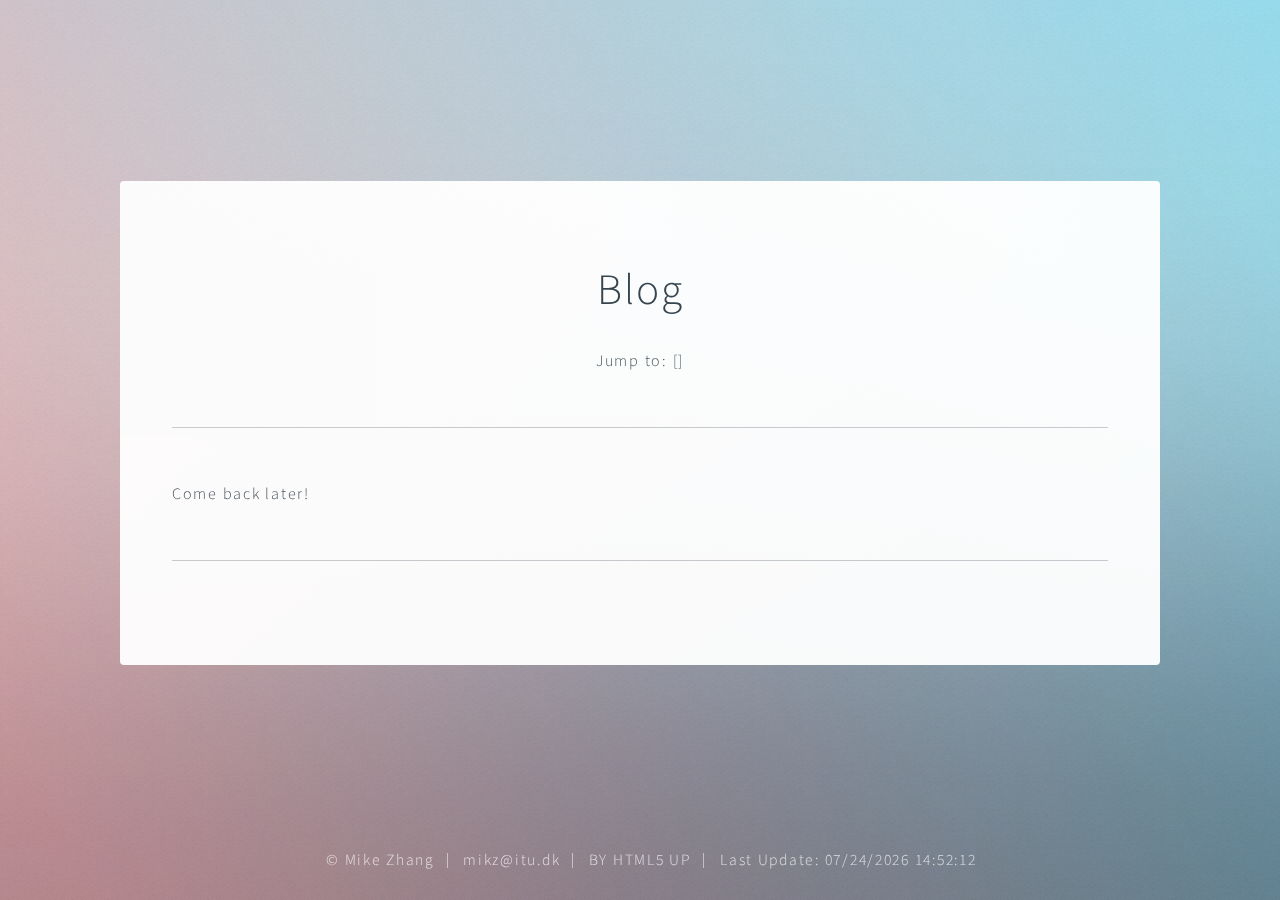
==== blog.html @ cd65cdf7 "Add blog tab" ====
<!DOCTYPE HTML>
<!--
	Identity by HTML5 UP
	html5up.net | @ajlkn
	Free for personal and commercial use under the CCA 3.0 license (html5up.net/license)
-->
<html>
<head>
    <title>Blog of Mike Zhang</title>
    <meta charset="utf-8"/>
    <meta name="viewport" content="width=device-width, initial-scale=1, user-scalable=no"/>
    <link rel="stylesheet" href="assets/css/blog.css"/>
</head>
<body class="is-preload">

<!-- Wrapper -->
<div id="wrapper">

    <!-- Main -->
    <section id="main">
        <header>
            <h1 style="font-size: 250%; letter-spacing: 2px;">Blog</h1>
        </header>

        <p>Jump to: [<a href="#test"><u></u></a>]
        </p>
        <hr>
        <h1 style="text-align:left" id="test"></h1>
        <p style="text-align:left;">
            Come back later!
        </p>

        <hr>
    </section>

    <!-- Footer -->
    <footer id="footer">
        <ul class="copyright">
            <li>&copy; Mike Zhang</li>
            <li>mikz@itu.dk</li>
            <li>BY <a href="http://html5up.net">HTML5 UP</a></li>
            <li>Last Update: <script type="text/javascript">document.write(document.lastModified)</script></li>
        </ul>
    </footer>

</div>

<!-- Scripts -->
<script>
				if ('addEventListener' in window) {
					window.addEventListener('load', function() { document.body.className = document.body.className.replace(/\bis-preload\b/, ''); });
					document.body.className += (navigator.userAgent.match(/(MSIE|rv:11\.0)/) ? ' is-ie' : '');
				}


</script>

</body>
</html>
---- assets/css/blog.css ----
@import url(fontawesome-all.min.css);
@import url("https://fonts.googleapis.com/css?family=Source+Sans+Pro:300");
@import url("https://fonts.googleapis.com/css?family=Black+Han+Sans:400");


/*
	Identity by HTML5 UP
	html5up.net | @ajlkn
	Free for personal and commercial use under the CCA 3.0 license (html5up.net/license)
*/


/* Icon (alt) */

	html, body, div, span, applet, object,
	iframe, h1, h2, h3, h4, h5, h6, p, blockquote,
	pre, a, abbr, acronym, address, big, cite,
	code, del, dfn, em, img, ins, kbd, q, s, samp,
	small, strike, strong, sub, sup, tt, var, b,
	u, i, center, dl, dt, dd, ol, ul, li, fieldset,
	form, label, legend, table, caption, tbody,
	tfoot, thead, tr, th, td, article, aside,
	canvas, details, embed, figure, figcaption,
	footer, header, hgroup, menu, nav, output, ruby,
	section, summary, time, mark, audio, video {
		margin: 0;
		padding: 0;
		border: 0;
		font-size: 100%;
		font: inherit;
		vertical-align: baseline;
	}

	article, aside, details, figcaption, figure,
	footer, header, hgroup, menu, nav, section {
		display: block;
	}

	body {
		line-height: 1;
	}

	ol, ul {
		list-style: none;
	}

	blockquote, q {
		quotes: none;
	}

		blockquote:before, blockquote:after, q:before, q:after {
			content: '';
			content: none;
		}

	table {
		border-collapse: collapse;
		border-spacing: 0;
	}

	body {
		-webkit-text-size-adjust: none;
	}

	mark {
		background-color: transparent;
		color: inherit;
	}

	input::-moz-focus-inner {
		border: 0;
		padding: 0;
	}

	input, select, textarea {
		-moz-appearance: none;
		-webkit-appearance: none;
		-ms-appearance: none;
		appearance: none;
	}

/* Basic */

	@media screen and (max-width: 480px) {

		html, body {
			min-width: 320px;
		}

	}

	html {
		box-sizing: border-box;
	}

	*, *:before, *:after {
		box-sizing: inherit;
	}

	body.is-preload *, body.is-preload *:before, body.is-preload *:after {
		-moz-animation: none !important;
		-webkit-animation: none !important;
		-ms-animation: none !important;
		animation: none !important;
		-moz-transition: none !important;
		-webkit-transition: none !important;
		-ms-transition: none !important;
		transition: none !important;
	}

	html {
		height: 100%;
	}

	body {
		height: 100%;
		background-color: #ffffff;
		background-image: url("images/overlay.png"), -moz-linear-gradient(60deg, rgba(255, 165, 150, 0.5) 5%, rgba(0, 228, 255, 0.35)), url("../../images/bg.jpg");
		background-image: url("images/overlay.png"), -webkit-linear-gradient(60deg, rgba(255, 165, 150, 0.5) 5%, rgba(0, 228, 255, 0.35)), url("../../images/bg.jpg");
		background-image: url("images/overlay.png"), -ms-linear-gradient(60deg, rgba(255, 165, 150, 0.5) 5%, rgba(0, 228, 255, 0.35)), url("../../images/bg.jpg");
		background-image: url("images/overlay.png"), linear-gradient(60deg, rgba(255, 165, 150, 0.5) 5%, rgba(0, 228, 255, 0.35)), url("../../images/bg.jpg");
		background-repeat: repeat,			no-repeat,			no-repeat;
		background-size: 100px 100px, cover,				cover;
		background-position: top left,		center center,		bottom center;
		background-attachment: fixed,			fixed,				fixed;
	}

		body:after {
			content: '';
			display: block;
			position: fixed;
			top: 0;
			left: 0;
			width: 100%;
			height: inherit;
			opacity: 0;
			z-index: 1;
			background-color: #ffffff;
			background-image: url("images/overlay.png"), -moz-linear-gradient(60deg, rgba(255, 165, 150, 0.5) 5%, rgba(0, 228, 255, 0.35));
			background-image: url("images/overlay.png"), -webkit-linear-gradient(60deg, rgba(255, 165, 150, 0.5) 5%, rgba(0, 228, 255, 0.35));
			background-image: url("images/overlay.png"), -ms-linear-gradient(60deg, rgba(255, 165, 150, 0.5) 5%, rgba(0, 228, 255, 0.35));
			background-image: url("images/overlay.png"), linear-gradient(60deg, rgba(255, 165, 150, 0.5) 5%, rgba(0, 228, 255, 0.35));
			background-repeat: repeat,			no-repeat;
			background-size: 100px 100px, cover;
			background-position: top left,		center center;
			-moz-transition: opacity 1.75s ease-out;
			-webkit-transition: opacity 1.75s ease-out;
			-ms-transition: opacity 1.75s ease-out;
			transition: opacity 1.75s ease-out;
		}

		body.is-preload:after {
			opacity: 1;
		}

/* Type */

	body, input, select, textarea {
		color: #414f57;
		font-family: "Source Sans Pro", Helvetica, serif;
		font-size: 15pt;
		font-weight: 300;
		line-height: 1.75;
		letter-spacing: 0.1em;
	}

		@media screen and (max-width: 1680px) {

			body, input, select, textarea {
				font-size: 13pt;
			}

		}

		@media screen and (max-width: 480px) {

			body, input, select, textarea {
				font-size: 11pt;
				line-height: 1.75;
			}

		}

	a {
		-moz-transition: color 0.2s ease, border-color 0.2s ease;
		-webkit-transition: color 0.2s ease, border-color 0.2s ease;
		-ms-transition: color 0.2s ease, border-color 0.2s ease;
		transition: color 0.2s ease, border-color 0.2s ease;
		color: inherit;
		text-decoration: none;
	}

		a:before {
			-moz-transition: color 0.2s ease, text-shadow 0.2s ease;
			-webkit-transition: color 0.2s ease, text-shadow 0.2s ease;
			-ms-transition: color 0.2s ease, text-shadow 0.2s ease;
			transition: color 0.2s ease, text-shadow 0.2s ease;
		}

		a:hover {
			color: #ff7496;
		}

	strong, b {
		color: #313f47;
	}

	em, i {
		font-style: italic;
	}

	p {
		margin: 0 0 1.5em 0;
		font-size: 16px;
	}

	h1, h2, h3, h4, h5, h6 {
		color: #313f47;
		line-height: 1.5;
		margin: 0 0 0.75em 0;
	}

		h1 a, h2 a, h3 a, h4 a, h5 a, h6 a {
			color: inherit;
			text-decoration: none;
		}

	h1 {
		font-size: 1.85em;
		letter-spacing: 0.22em;
		margin: 0 0 0.525em 0;
	}

	h2 {
		font-size: 1em;
	}

	h3 {
		font-size: 1em;
	}

	h4 {
		font-size: 1em;
	}

	h5 {
		font-size: 1em;
	}

	h6 {
		font-size: 1em;
	}

	@media screen and (max-width: 480px) {

		h1 {
			font-size: 1.65em;
		}

	}

	sub {
		font-size: 0.8em;
		position: relative;
		top: 0.5em;
	}

	sup {
		font-size: 0.8em;
		position: relative;
		top: -0.5em;
	}

	hr {
		border: 0;
		border-bottom: solid 1px #c8cccf;
		margin: 3em 0;
	}

/* Form */

	form {
		margin: 0 0 1.5em 0;
	}

		form > :last-child {
			margin-bottom: 0;
		}

		form > .fields {
			display: -moz-flex;
			display: -webkit-flex;
			display: -ms-flex;
			display: flex;
			-moz-flex-wrap: wrap;
			-webkit-flex-wrap: wrap;
			-ms-flex-wrap: wrap;
			flex-wrap: wrap;
			width: calc(100% + 2.25em);
			margin: -1.125em 0 1.5em -1.125em;
		}

			form > .fields > .field {
				-moz-flex-grow: 0;
				-webkit-flex-grow: 0;
				-ms-flex-grow: 0;
				flex-grow: 0;
				-moz-flex-shrink: 0;
				-webkit-flex-shrink: 0;
				-ms-flex-shrink: 0;
				flex-shrink: 0;
				padding: 1.125em 0 0 1.125em;
				width: calc(100% - 1.125em);
			}

				form > .fields > .field.half {
					width: calc(50% - 0.5625em);
				}

				form > .fields > .field.third {
					width: calc(100%/3 - 0.375em);
				}

				form > .fields > .field.quarter {
					width: calc(25% - 0.28125em);
				}

		@media screen and (max-width: 480px) {

			form > .fields {
				width: calc(100% + 2.25em);
				margin: -1.125em 0 1.5em -1.125em;
			}

				form > .fields > .field {
					padding: 1.125em 0 0 1.125em;
					width: calc(100% - 1.125em);
				}

					form > .fields > .field.half {
						width: calc(100% - 1.125em);
					}

					form > .fields > .field.third {
						width: calc(100% - 1.125em);
					}

					form > .fields > .field.quarter {
						width: calc(100% - 1.125em);
					}

		}

	label {
		color: #313f47;
		display: block;
		font-size: 0.9em;
		margin: 0 0 0.75em 0;
	}

	input[type="text"],
	input[type="password"],
	input[type="email"],
	input[type="tel"],
	select,
	textarea {
		-moz-appearance: none;
		-webkit-appearance: none;
		-ms-appearance: none;
		appearance: none;
		border-radius: 4px;
		border: solid 1px #c8cccf;
		color: inherit;
		display: block;
		outline: 0;
		padding: 0 1em;
		text-decoration: none;
		width: 100%;
	}

		input[type="text"]:invalid,
		input[type="password"]:invalid,
		input[type="email"]:invalid,
		input[type="tel"]:invalid,
		select:invalid,
		textarea:invalid {
			box-shadow: none;
		}

		input[type="text"]:focus,
		input[type="password"]:focus,
		input[type="email"]:focus,
		input[type="tel"]:focus,
		select:focus,
		textarea:focus {
			border-color: #ff7496;
		}

	select {
		background-image: url("data:image/svg+xml;charset=utf8,%3Csvg xmlns='http://www.w3.org/2000/svg' width='40' height='40' preserveAspectRatio='none' viewBox='0 0 40 40'%3E%3Cpath d='M9.4,12.3l10.4,10.4l10.4-10.4c0.2-0.2,0.5-0.4,0.9-0.4c0.3,0,0.6,0.1,0.9,0.4l3.3,3.3c0.2,0.2,0.4,0.5,0.4,0.9 c0,0.4-0.1,0.6-0.4,0.9L20.7,31.9c-0.2,0.2-0.5,0.4-0.9,0.4c-0.3,0-0.6-0.1-0.9-0.4L4.3,17.3c-0.2-0.2-0.4-0.5-0.4-0.9 c0-0.4,0.1-0.6,0.4-0.9l3.3-3.3c0.2-0.2,0.5-0.4,0.9-0.4S9.1,12.1,9.4,12.3z' fill='%23c8cccf' /%3E%3C/svg%3E");
		background-size: 1.25rem;
		background-repeat: no-repeat;
		background-position: calc(100% - 1rem) center;
		height: 2.75em;
		padding-right: 2.75em;
		text-overflow: ellipsis;
	}

		select option {
			color: #313f47;
			background: #ffffff;
		}

		select:focus::-ms-value {
			background-color: transparent;
		}

		select::-ms-expand {
			display: none;
		}

	input[type="text"],
	input[type="password"],
	input[type="email"],
	select {
		height: 2.75em;
	}

	textarea {
		padding: 0.75em 1em;
	}

	input[type="checkbox"],
	input[type="radio"] {
		-moz-appearance: none;
		-webkit-appearance: none;
		-ms-appearance: none;
		appearance: none;
		display: block;
		float: left;
		margin-right: -2em;
		opacity: 0;
		width: 1em;
		z-index: -1;
	}

		input[type="checkbox"] + label,
		input[type="radio"] + label {
			text-decoration: none;
			color: #414f57;
			cursor: pointer;
			display: inline-block;
			font-size: 1em;
			font-weight: 300;
			padding-left: 2.4em;
			padding-right: 0.75em;
			position: relative;
		}

			input[type="checkbox"] + label:before,
			input[type="radio"] + label:before {
				-moz-osx-font-smoothing: grayscale;
				-webkit-font-smoothing: antialiased;
				display: inline-block;
				font-style: normal;
				font-variant: normal;
				text-rendering: auto;
				line-height: 1;
				text-transform: none !important;
				font-family: 'Font Awesome 5 Free';
				font-weight: 900;
			}

			input[type="checkbox"] + label:before,
			input[type="radio"] + label:before {
				border-radius: 4px;
				border: solid 1px #c8cccf;
				content: '';
				display: inline-block;
				font-size: 0.8em;
				height: 2.0625em;
				left: 0;
				line-height: 2.0625em;
				position: absolute;
				text-align: center;
				top: 0.15em;
				width: 2.0625em;
			}

		input[type="checkbox"]:checked + label:before,
		input[type="radio"]:checked + label:before {
			color: #ff7496;
			content: '\f00c';
		}

		input[type="checkbox"]:focus + label:before,
		input[type="radio"]:focus + label:before {
			border-color: #ff7496;
		}

	input[type="checkbox"] + label:before {
		border-radius: 4px;
	}

	input[type="radio"] + label:before {
		border-radius: 100%;
	}

	::-webkit-input-placeholder {
		color: #616f77 !important;
		opacity: 1.0;
	}

	:-moz-placeholder {
		color: #616f77 !important;
		opacity: 1.0;
	}

	::-moz-placeholder {
		color: #616f77 !important;
		opacity: 1.0;
	}

	:-ms-input-placeholder {
		color: #616f77 !important;
		opacity: 1.0;
	}

/* Icon */

	.icon {
		text-decoration: none;
		position: relative;
		border-bottom: none;
	}

		.icon:before {
			-moz-osx-font-smoothing: grayscale;
			-webkit-font-smoothing: antialiased;
			display: inline-block;
			font-style: normal;
			font-variant: normal;
			text-rendering: auto;
			line-height: 1;
			text-transform: none !important;
			font-family: 'Font Awesome 5 Free';
			font-weight: 400;
		}

		.icon > .label {
			display: none;
		}

		.icon:before {
			line-height: inherit;
		}

		.icon.solid:before {
			font-weight: 900;
		}

		.icon.brands:before {
			font-family: 'Font Awesome 5 Brands';
		}

/* List */

	ol {
		list-style: decimal;
		margin: 0 0 1.5em 0;
		padding-left: 1.25em;
	}

		ol li {
			padding-left: 0.25em;
		}

	ul {
		list-style: disc;
		margin: 0 0 1.5em 0;
		padding-left: 1em;
	}

		ul li {
			padding-left: 0.5em;
		}

		ul.alt {
			list-style: none;
			padding-left: 0;
		}

			ul.alt li {
				border-top: solid 1px #c8cccf;
				padding: 0.5em 0;
			}

				ul.alt li:first-child {
					border-top: 0;
					padding-top: 0;
				}

	dl {
		margin: 0 0 1.5em 0;
	}

		dl dt {
			display: block;
			margin: 0 0 0.75em 0;
		}

		dl dd {
			margin-left: 1.5em;
		}

/* Actions */

	ul.actions {
		display: -moz-flex;
		display: -webkit-flex;
		display: -ms-flex;
		display: flex;
		cursor: default;
		list-style: none;
		margin-left: -0.75em;
		padding-left: 0;
	}

		ul.actions li {
			padding: 0 0 0 0.75em;
			vertical-align: middle;
		}

		ul.actions.special {
			-moz-justify-content: center;
			-webkit-justify-content: center;
			-ms-justify-content: center;
			justify-content: center;
			width: 100%;
			margin-left: 0;
		}

			ul.actions.special li:first-child {
				padding-left: 0;
			}

		ul.actions.stacked {
			-moz-flex-direction: column;
			-webkit-flex-direction: column;
			-ms-flex-direction: column;
			flex-direction: column;
			margin-left: 0;
		}

			ul.actions.stacked li {
				padding: 0.975em 0 0 0;
			}

				ul.actions.stacked li:first-child {
					padding-top: 0;
				}

		ul.actions.fit {
			width: calc(100% + 0.75em);
		}

			ul.actions.fit li {
				-moz-flex-grow: 1;
				-webkit-flex-grow: 1;
				-ms-flex-grow: 1;
				flex-grow: 1;
				-moz-flex-shrink: 1;
				-webkit-flex-shrink: 1;
				-ms-flex-shrink: 1;
				flex-shrink: 1;
				width: 100%;
			}

				ul.actions.fit li > * {
					width: 100%;
				}

			ul.actions.fit.stacked {
				width: 100%;
			}

		@media screen and (max-width: 480px) {

			ul.actions:not(.fixed) {
				-moz-flex-direction: column;
				-webkit-flex-direction: column;
				-ms-flex-direction: column;
				flex-direction: column;
				margin-left: 0;
				width: 100% !important;
			}

				ul.actions:not(.fixed) li {
					-moz-flex-grow: 1;
					-webkit-flex-grow: 1;
					-ms-flex-grow: 1;
					flex-grow: 1;
					-moz-flex-shrink: 1;
					-webkit-flex-shrink: 1;
					-ms-flex-shrink: 1;
					flex-shrink: 1;
					padding: 0.75em 0 0 0;
					text-align: center;
					width: 100%;
				}

					ul.actions:not(.fixed) li > * {
						width: 100%;
					}

					ul.actions:not(.fixed) li:first-child {
						padding-top: 0;
					}

					ul.actions:not(.fixed) li input[type="submit"],
					ul.actions:not(.fixed) li input[type="reset"],
					ul.actions:not(.fixed) li input[type="button"],
					ul.actions:not(.fixed) li button,
					ul.actions:not(.fixed) li .button {
						width: 100%;
					}

						ul.actions:not(.fixed) li input[type="submit"].icon:before,
						ul.actions:not(.fixed) li input[type="reset"].icon:before,
						ul.actions:not(.fixed) li input[type="button"].icon:before,
						ul.actions:not(.fixed) li button.icon:before,
						ul.actions:not(.fixed) li .button.icon:before {
							margin-left: -0.5rem;
						}

		}

/* Icons */

	ul.icons {
		cursor: default;
		list-style: none;
		padding-left: 0;
		margin-top: 1em;

	}

		ul.icons li {
			display: inline-block;
			padding: 0.5em 0.5em;
		}

			ul.icons li a {
				text-decoration: none;
				position: relative;
				display: block;
				width: 2.5em;
				height: 2.5em;
				border-radius: 100%;
				border: solid 1px #c8cccf;
				line-height: 2.5em;
			}

				ul.icons li a:before {
					-moz-osx-font-smoothing: grayscale;
					-webkit-font-smoothing: antialiased;
					display: inline-block;
					font-style: normal;
					font-variant: normal;
					text-rendering: auto;
					line-height: 1;
					text-transform: none !important;
					font-family: 'Font Awesome 5 Free';
					font-weight: 10;
				}

				ul.icons li a:before {
					color: #ffffff;
					text-shadow: 1.25px 0px 0px #c8cccf, -1.25px 0px 0px #c8cccf, 0px 1.25px 0px #c8cccf, 0px -1.25px 0px #c8cccf;
					padding-left: 1.5px;
				}

				ul.icons li a:hover:before {
					text-shadow: 1.25px 0px 0px #ff7496, -1.25px 0px 0px #ff7496, 0px 1.25px 0px #ff7496, 0px -1.25px 0px #ff7496;
				}

				ul.icons li a:before {
					position: absolute;
					top: 0;
					left: 0;
					width: inherit;
					height: inherit;
					font-size: 1.5rem;
					line-height: inherit;
					text-align: center;
					text-indent: 0;
				}

				ul.icons li a:hover {
					border-color: #ff7496;
				}

		@media screen and (max-width: 480px) {

			ul.icons li a:before {
				font-size: 1.35rem;
			}

		}

/* Button */

	input[type="submit"],
	input[type="reset"],
	input[type="button"],
	button,
	.button {
		-moz-appearance: none;
		-webkit-appearance: none;
		-ms-appearance: none;
		appearance: none;
		-moz-transition: background-color 0.2s ease-in-out, border-color 0.2s ease-in-out, color 0.2s ease-in-out;
		-webkit-transition: background-color 0.2s ease-in-out, border-color 0.2s ease-in-out, color 0.2s ease-in-out;
		-ms-transition: background-color 0.2s ease-in-out, border-color 0.2s ease-in-out, color 0.2s ease-in-out;
		transition: background-color 0.2s ease-in-out, border-color 0.2s ease-in-out, color 0.2s ease-in-out;
		display: inline-block;
		height: 2.75em;
		line-height: 2.75em;
		padding: 0 1.5em;
		background-color: transparent;
		border-radius: 4px;
		border: solid 1px #c8cccf;
		color: #414f57 !important;
		cursor: pointer;
		text-align: center;
		text-decoration: none;
		white-space: nowrap;
	}

		input[type="submit"]:hover,
		input[type="reset"]:hover,
		input[type="button"]:hover,
		button:hover,
		.button:hover {
			border-color: #ff7496;
			color: #ff7496 !important;
		}

		input[type="submit"].icon,
		input[type="reset"].icon,
		input[type="button"].icon,
		button.icon,
		.button.icon {
			padding-left: 1.35em;
		}

			input[type="submit"].icon:before,
			input[type="reset"].icon:before,
			input[type="button"].icon:before,
			button.icon:before,
			.button.icon:before {
				margin-right: 0.5em;
			}

		input[type="submit"].fit,
		input[type="reset"].fit,
		input[type="button"].fit,
		button.fit,
		.button.fit {
			width: 100%;
		}

		input[type="submit"].small,
		input[type="reset"].small,
		input[type="button"].small,
		button.small,
		.button.small {
			font-size: 0.8em;
		}

		input[type="submit"].large,
		input[type="reset"].large,
		input[type="button"].large,
		button.large,
		.button.large {
			font-size: 1.35em;
		}

		input[type="submit"].disabled, input[type="submit"]:disabled,
		input[type="reset"].disabled,
		input[type="reset"]:disabled,
		input[type="button"].disabled,
		input[type="button"]:disabled,
		button.disabled,
		button:disabled,
		.button.disabled,
		.button:disabled {
			pointer-events: none;
			opacity: 0.5;
		}

/* Main */

	#main {
		-moz-transform-origin: 50% 50%;
		-webkit-transform-origin: 50% 50%;
		-ms-transform-origin: 50% 50%;
		transform-origin: 50% 50%;
		-moz-transform: rotateY(0deg);
		-webkit-transform: rotateY(0deg);
		-ms-transform: rotateY(0deg);
		transform: rotateY(0deg);
		-moz-transition: opacity 1s ease, -moz-transform 1s ease;
		-webkit-transition: opacity 1s ease, -webkit-transform 1s ease;
		-ms-transition: opacity 1s ease, -ms-transform 1s ease;
		transition: opacity 1s ease, transform 1s ease;
		padding: 4.5em 3em 3em 3em ;
		background: #ffffff;
		border-radius: 4px;
		cursor: default;
		max-width: 100%;
		opacity: 0.95;
		position: relative;
		text-align: center;
		width: 60em;
	}

		#main .avatar {
			position: relative;
			display: block;
			margin-bottom: 1.5em;
		}

			#main .avatar img {
				max-width: 10rem;
                max-height: 10rem;
				border-radius: 50%;
			}

			#main .avatar:before {
				content: '';
				display: block;
				position: absolute;
				top: 50%;
				left: -3em;
				width: calc(100% + 6em);
				height: 1px;
				z-index: -1;
				background: #c8cccf;
			}

		@media screen and (max-width: 480px) {

			#main {
				padding: 4em 2em 2.5em 2em ;
				width: 100%;
			}

				#main .avatar:before {
					left: -2em;
					width: calc(100% + 4em);
				}

		}

		body.is-preload #main {
			-moz-transform: rotateY(90deg);
			-webkit-transform: rotateY(90deg);
			-ms-transform: rotateY(90deg);
			transform: rotateY(90deg);
			opacity: 0;
		}

/* Footer */

	#footer {
		-moz-align-self: -moz-flex-end;
		-webkit-align-self: -webkit-flex-end;
		-ms-align-self: -ms-flex-end;
		align-self: flex-end;
		width: 100%;
		padding: 1.5em 0 0 0;
		color: rgba(255, 255, 255, 0.75);
		cursor: default;
		text-align: center;
	}

		#footer .copyright {
			margin: 0;
			padding: 0;
			font-size: 0.9em;
			list-style: none;
		}

			#footer .copyright li {
				display: inline-block;
				margin: 0 0 0 0.45em;
				padding: 0 0 0 1em;
				border-left: solid 1px rgba(255, 255, 255, 0.5);
				line-height: 1;
			}

				#footer .copyright li:first-child {
					border-left: 0;
				}

/* Wrapper */

	#wrapper {
		display: -moz-flex;
		display: -webkit-flex;
		display: -ms-flex;
		display: flex;
		-moz-align-items: center;
		-webkit-align-items: center;
		-ms-align-items: center;
		align-items: center;
		-moz-justify-content: space-between;
		-webkit-justify-content: space-between;
		-ms-justify-content: space-between;
		justify-content: space-between;
		-moz-flex-direction: column;
		-webkit-flex-direction: column;
		-ms-flex-direction: column;
		flex-direction: column;
		-moz-perspective: 1000px;
		-webkit-perspective: 1000px;
		-ms-perspective: 1000px;
		perspective: 1000px;
		position: relative;
		min-height: 100%;
		padding: 1.5em;
		z-index: 2;
	}

		#wrapper > * {
			z-index: 1;
		}

		#wrapper:before {
			content: '';
			display: block;
		}

		@media screen and (max-width: 360px) {

			#wrapper {
				padding: 0.75em;
			}

		}

		body.is-ie #wrapper {
			height: 100%;
		}

        .column {
          float: left;
          margin-bottom: -0.5em
        }

        .left {
          width: 40%;
        }

        .right {
          width: 60%;
        }

        /* Clear floats after the columns */
        .row:after {
          content: "";
          display: table;
          clear: both;
        }
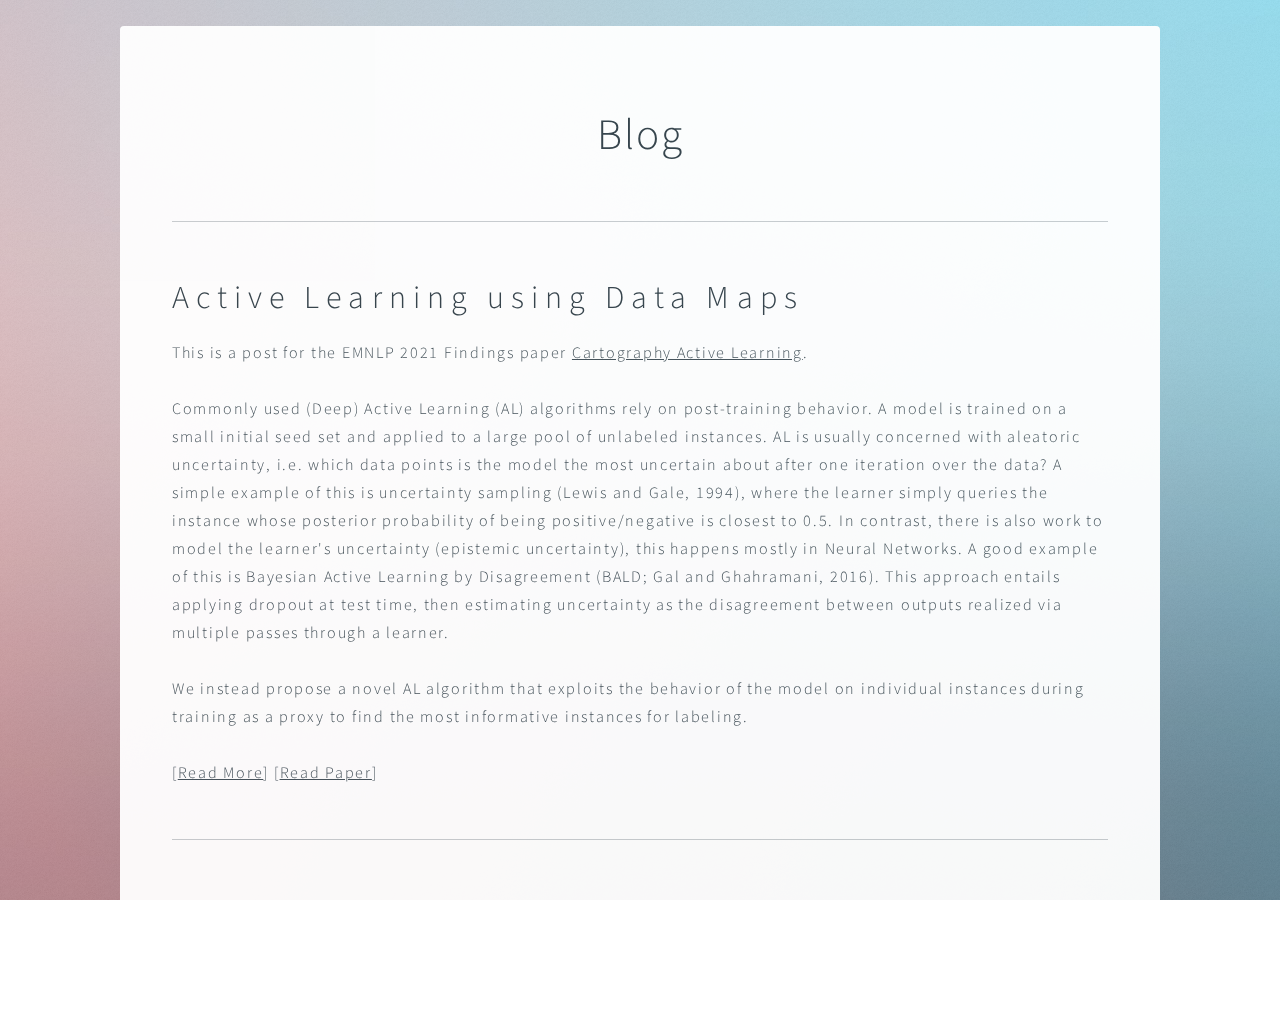
==== commit 8ef50c2c: "update" ====
--- a/blog.html
+++ b/blog.html
@@ -21,13 +21,25 @@
         <header>
             <h1 style="font-size: 250%; letter-spacing: 2px;">Blog</h1>
         </header>
-
-        <p>Jump to: [<a href="#test"><u></u></a>]
-        </p>
         <hr>
-        <h1 style="text-align:left" id="test"></h1>
+        <h1 style="text-align:left" id="cal">Active Learning using Data Maps</h1>
         <p style="text-align:left;">
-            Come back later!
+            This is a post for the EMNLP 2021 Findings paper <a href="index.html"><u>Cartography Active Learning</u></a>.
+            <br><br>
+            Commonly used (Deep) Active Learning (AL) algorithms rely on post-training behavior. A model is trained on a small
+            initial seed set and applied to a large pool of unlabeled instances. AL is usually concerned with aleatoric
+            uncertainty, i.e. which data points is the model the most uncertain about after one iteration over the data?
+            A simple example of this is uncertainty sampling (Lewis and Gale, 1994), where the learner simply queries the instance
+            whose posterior probability of being positive/negative is closest to 0.5. In contrast, there is also work to model the
+            learner's uncertainty (epistemic uncertainty), this happens mostly in Neural Networks.
+            A good example of this is Bayesian Active Learning by Disagreement (BALD; Gal and Ghahramani, 2016).
+            This approach entails applying dropout at test time, then estimating uncertainty as the disagreement between
+            outputs realized via multiple passes through a learner.
+            <br><br>
+            We instead propose a novel AL algorithm that exploits the behavior of the model on individual instances
+            during training as a proxy to find the most informative instances for labeling.
+            <br><br>
+            [<a href="posts/cal.html"><u>Read More</u></a>] [<a href="posts/cal.html"><u>Read Paper</u></a>]
         </p>
 
         <hr>
